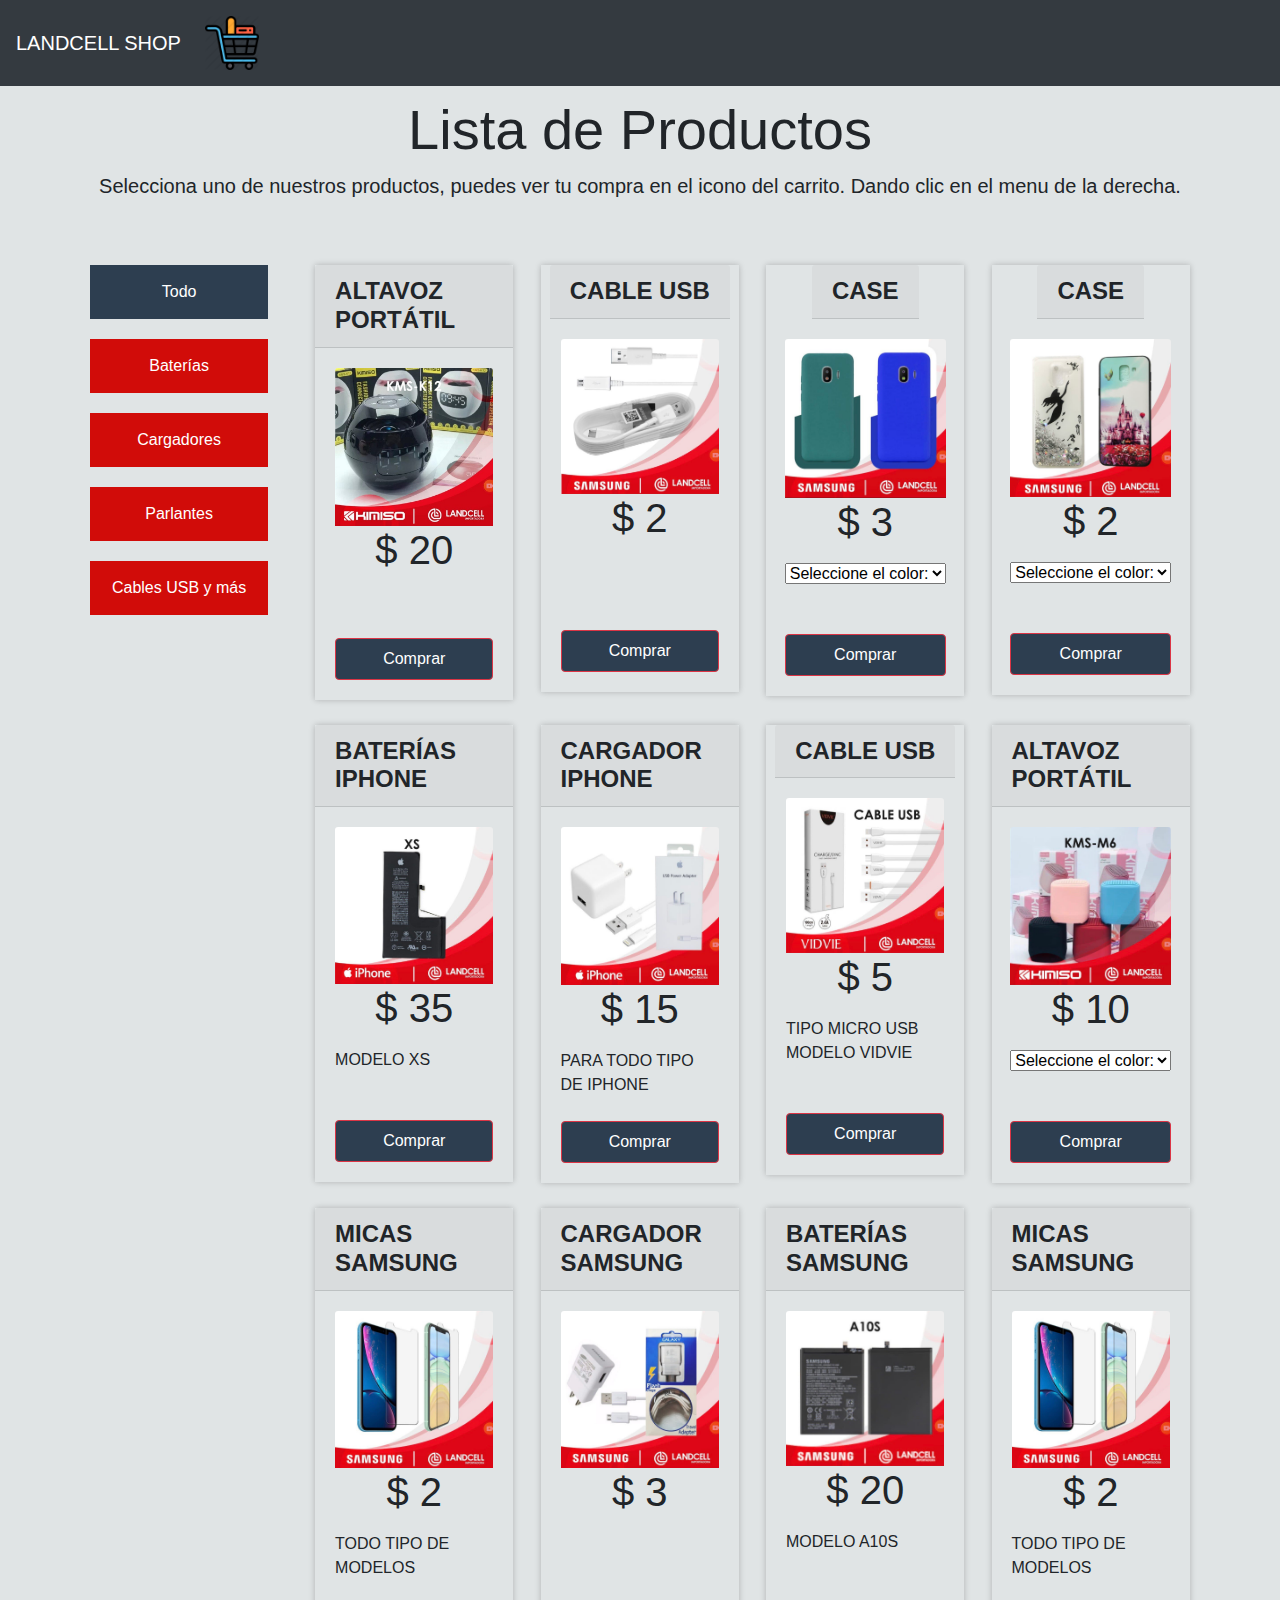
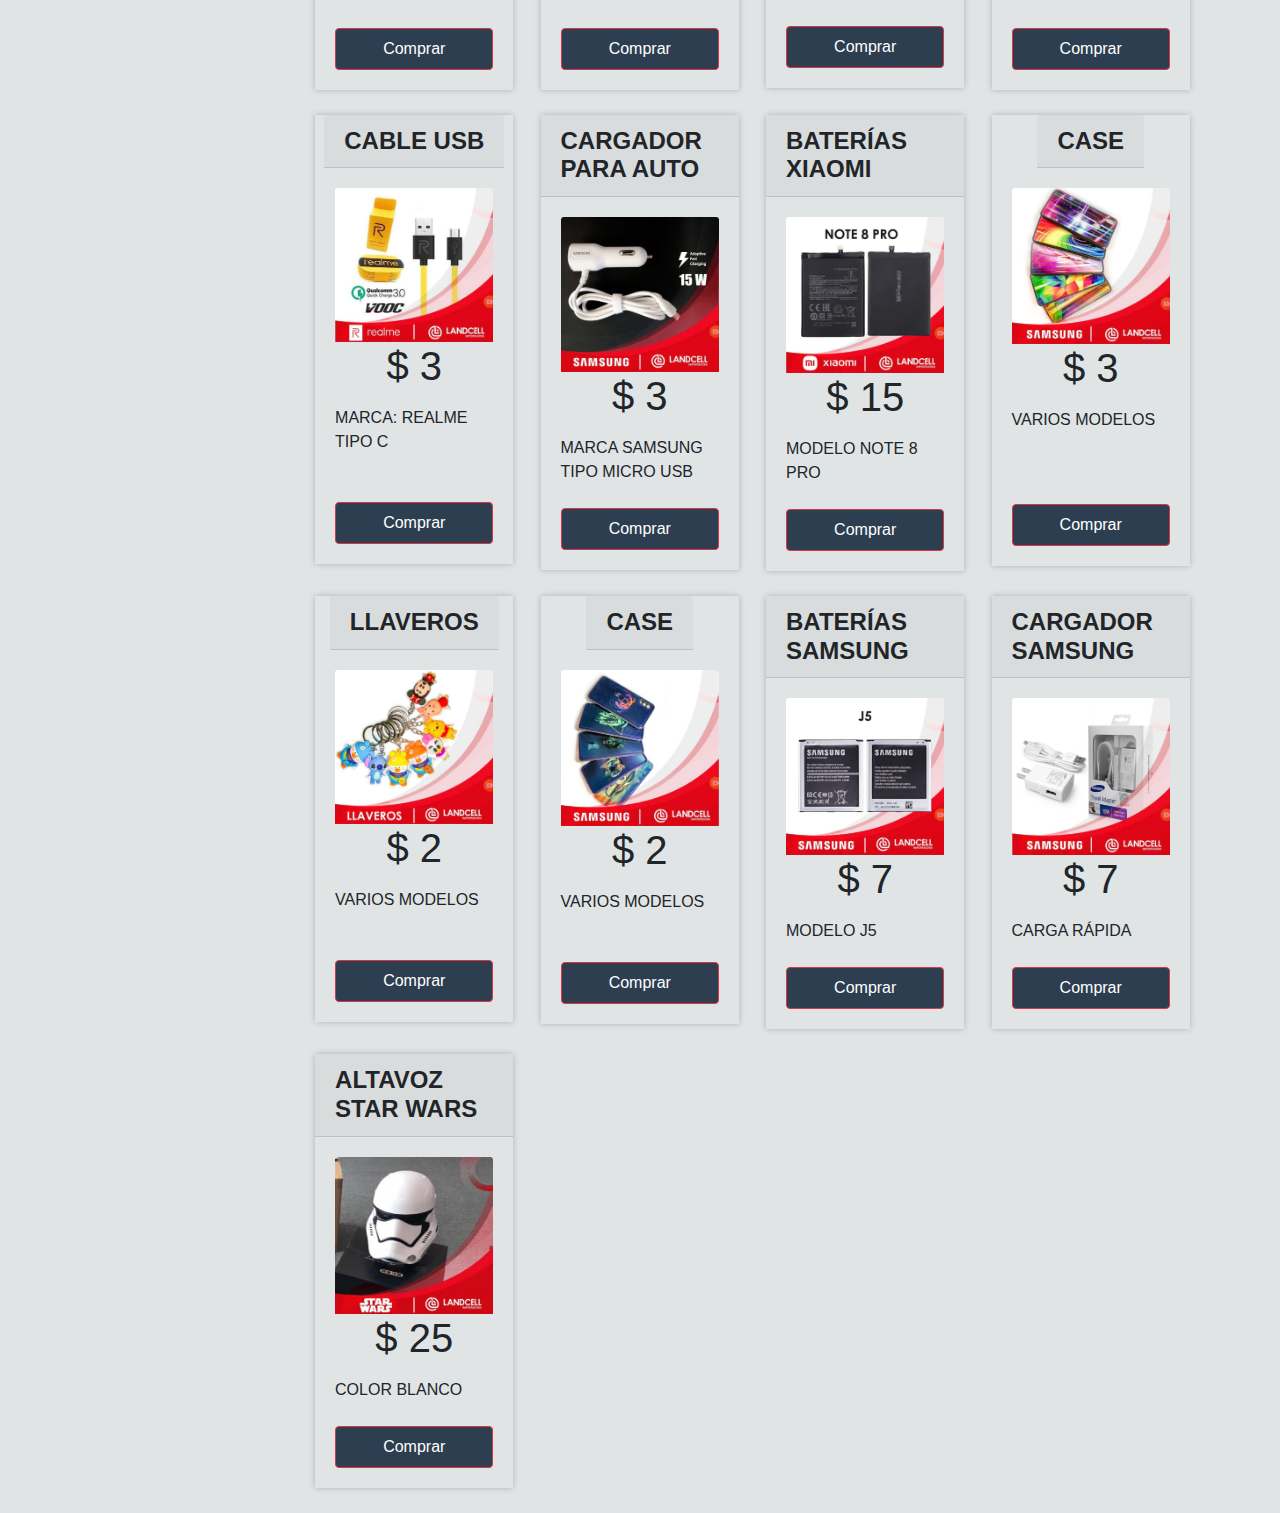
==== index1.html @ 5877c190 "Add files via upload" ====
<!DOCTYPE html>
<html lang="en">

<head>
    <meta charset="UTF-8">
    <meta name="viewport"
        content="width=device-width, user-scalable=no, initial-scale=1.0, maximum-scale=1.0, minimum-scale=1.0">
    <link rel="stylesheet" href="css/bootstrap.min.css">
    <link rel="stylesheet" href="css/estilo.css">
    <script src="js/popper.min.js"></script>
    <script src="js/jquery-3.2.1.js"></script>
	<script src="js/script.js"></script>
    <link rel="stylesheet" href="https://use.fontawesome.com/releases/v5.6.3/css/all.css" integrity="sha384-UHRtZLI+pbxtHCWp1t77Bi1L4ZtiqrqD80Kn4Z8NTSRyMA2Fd33n5dQ8lWUE00s/" crossorigin="anonymous">
    
    <link rel="stylesheet" href="css/sweetalert2.min.css">

    <title>LandCelL Shop</title>
</head>

<body>

    <header>
        <div class="container">
            <div class="row align-items-stretch justify-content-between">
                <nav class="navbar navbar-expand-md navbar-dark fixed-top bg-dark">
                    <a class="navbar-brand" href="#">LANDCELL SHOP</a>
                    <button class="navbar-toggler" type="button" data-toggle="collapse" data-target="#navbarCollapse"
                        aria-controls="navbarCollapse" aria-expanded="false" aria-label="Toggle navigation">
                        <span class="navbar-toggler-icon"></span>
                    </button>
                    <div class="collapse navbar-collapse" id="navbarCollapse">
                        <ul class="navbar-nav mr-auto">
                            <li class="nav-item dropdown">
                                <img src="img/cart.jpeg" class="nav-link dropdown-toggle img-fluid" height="70px"
                                    width="70px" href="#" id="dropdown01" data-toggle="dropdown" aria-haspopup="true"
                                    aria-expanded="false"></img>
                                <div id="carrito" class="dropdown-menu" aria-labelledby="navbarCollapse">
                                    <table id="lista-carrito" class="table">
                                        <thead>
                                            <tr>
                                                <th>Imagen</th>
                                                <th>Nombre</th>
                                                <th>Precio</th>
                                                
                                                <th></th>
                                            </tr>
                                        </thead>
                                        <tbody></tbody>
                                    </table>

                                    <a href="#" id="vaciar-carrito" class="btn btn-secondary btn-block">Vaciar Carrito</a>
                                    <a href="#" id="procesar-pedido" class="btn btn-danger btn-block">Procesar
                                        Compra</a>
                                </div>
                            </li>
                        </ul>
                    </div>
                </nav>
            </div>
        </div>
    </header>

    <main>
        <div class="pricing-header px-3 py-3 pt-md-5 pb-md-4 my-4 mx-auto text-center">
            <h1 class="display-4 mt-4">Lista de Productos</h1>
            <p class="lead">Selecciona uno de nuestros productos, puedes ver tu compra en el icono del carrito. Dando clic en el menu de la derecha.</p>
        </div>

        <div class="wrap">
            <div class="store-wrapper">
                <div class="category_list">
                    <a href="#" class="category_item" category="all">Todo</a>
                    <a href="#" class="category_item" category="baterias">Baterías</a>
                    <a href="#" class="category_item" category="cargadores">Cargadores</a>
                    <a href="#" class="category_item" category="parlantes">Parlantes</a>
                    <a href="#" class="category_item" category="cable">Cables USB y más</a>
                    <!-- <a href="#" class="category_item" category="audifonos">Audifonos</a> -->
                </div>
                <section class="products-list" id="lista-productos">

                    <!-- #1 -->
                    <div class="product-item" category="parlantes">
                        <div class="card-header">
                            <h4 class="my-0 font-weight-bold">ALTAVOZ PORTÁTIL</h4>
                        </div>
                        <div class="card-body">
                            <img src="img/1.jpg" class="card-img-top">
                            <h1 class="card-title pricing-card-title precio" style="text-align:center;">$ <span class="">20</span></h1>
                            <ul class="list-unstyled mt-3 mb-4">
                                <li></li>
                                <li></li>
                                <li><br></li>
                                <li></li>
                            </ul>
                            <a href="" class="btn btn-block btn-danger agregar-carrito" data-id="1">Comprar</a>
                        </div>
                    </div>

                    <!-- #2 -->
                    <div class="product-item" category="cable">
                        <div class="card-header">
                            <h4 class="my-0 font-weight-bold">CABLE USB </h4>
                        </div>
                        <div class="card-body">
                            <img src="img/2.jpg" class="card-img-top">
                            <h1 class="card-title pricing-card-title precio" style="text-align:center;">$ <span class="">2</span></h1>
                            <ul class="list-unstyled mt-3 mb-4">
                                <li></li>
                                <li></li>
                                <li></li>
                                <li><br><br></li>
                            </ul>
                            <a href="" class="btn btn-block btn-danger agregar-carrito" data-id="2">Comprar</a>
                        </div>
                    </div>

                    <!-- #3 -->
                    <div class="product-item" category="cable">
                        <div class="card-header">
                            <h4 class="my-0 font-weight-bold">CASE</h4>
                        </div>
                        <div class="card-body">
                            <img src="img/3.jpg" class="card-img-top">
                            <h1 class="card-title pricing-card-title precio" style="text-align:center;">$ <span class="">3</span></h1>
                            <ul class="list-unstyled mt-3 mb-4">
                                <select name="" id="colores">
                                    <option value="Rosa">Seleccione el color: </option>
                                    <option value="Azul">Azul</option>
                                    <option value="Verde">Verde</option> 
                                </select>
                            </ul><br>
                            <a href="" class="btn btn-block btn-danger agregar-carrito" data-id="3">Comprar</a>
                        </div>
                    </div>

                    <!-- #4 -->
                    <div class="product-item" category="cable">
                        <div class="card-header">
                            <h4 class="my-0 font-weight-bold">CASE</h4>
                        </div>
                        <div class="card-body">
                            <img src="img/4.jpg" class="card-img-top">
                            <h1 class="card-title pricing-card-title precio" style="text-align:center;">$ <span class="">2</span></h1>
                            <ul class="list-unstyled mt-3 mb-4">
                                <select name="" id="colores">
                                    <option value="Rosa">Seleccione el color: </option>
                                    <option value="Blanco">Blanco</option>
                                    <option value="Negro">Negro</option>
                                </select>
                            </ul><br>
                            <a href="" class="btn btn-block btn-danger agregar-carrito" data-id="4">Comprar</a>
                        </div>
                    </div>

                    <!-- #5 -->
                    <div class="product-item" category="baterias">
                        <div class="card-header">
                            <h4 class="my-0 font-weight-bold">BATERÍAS IPHONE</h4>
                        </div>
                        <div class="card-body">
                            <img src="img/5.jpg" class="card-img-top">
                            <h1 class="card-title pricing-card-title precio" style="text-align:center;">$ <span class="">35</span></h1>
                            <ul class="list-unstyled mt-3 mb-4">
                                <li></li>
                                <li>MODELO XS</li>
                                <li><br></li>
                                <li></li>
                            </ul>
                            <a href="" class="btn btn-block btn-danger agregar-carrito" data-id="5">Comprar</a>
                        </div>
                    </div>

                    <!-- #6 -->
                    <div class="product-item" category="cargadores">
                        <div class="card-header">
                            <h4 class="my-0 font-weight-bold">CARGADOR IPHONE</h4>
                        </div>
                        <div class="card-body">
                            <img src="img/6.jpg" class="card-img-top">
                            <h1 class="card-title pricing-card-title precio" style="text-align:center;">$ <span class="">15</span></h1>
                            <ul class="list-unstyled mt-3 mb-4">
                                <li></li>
                                <li></li>
                                <li>PARA TODO TIPO DE IPHONE</li>
                                <li></li>
                            </ul>
                            <a href="" class="btn btn-block btn-danger agregar-carrito" data-id="6">Comprar</a>
                        </div>
                    </div>

                    <!-- #7 -->
                    <div class="product-item" category="cable">
                        <div class="card-header">
                            <h4 class="my-0 font-weight-bold">CABLE USB</h4>
                        </div>
                        <div class="card-body">
                            <img src="img/7.jpg" class="card-img-top">
                            <h1 class="card-title pricing-card-title precio" style="text-align:center;">$ <span class="">5</span></h1>
                            <ul class="list-unstyled mt-3 mb-4">
                                <li></li>
                                <li>TIPO MICRO USB </li>
                                <li></li>
                                <li>MODELO VIDVIE</li>
                            </ul><br>
                            <a href="" class="btn btn-block btn-danger agregar-carrito" data-id="7">Comprar</a>
                        </div>
                    </div>

                    <!-- #8 -->
                    <div class="product-item" category="parlantes">
                        <div class="card-header">
                            <h4 class="my-0 font-weight-bold">ALTAVOZ PORTÁTIL</h4>
                        </div>
                        <div class="card-body">
                            <img src="img/8.jpg" class="card-img-top">
                            <h1 class="card-title pricing-card-title precio" style="text-align:center;">$ <span class="">10</span></h1>
                            <ul class="list-unstyled mt-3 mb-4">
                                <select name="" id="colores">
                                    <option value="Rosa">Seleccione el color: </option>
                                    <option value="Rosa">Rosa</option>
                                    <option value="Celeste">Celeste</option>
                                    <option value="Negro">Negro</option>
                                    <option value="Rojo">Rojo</option>
                                    <option value="Café">Café</option>
                                </select>
                            </ul><br>
                            <a href="" class="btn btn-block btn-danger agregar-carrito" data-id="8">Comprar</a>
                        </div>
                    </div>

                    <!-- #9 -->
                    <div class="product-item" category="cable">
                        <div class="card-header">
                            <h4 class="my-0 font-weight-bold">MICAS SAMSUNG</h4>
                        </div>
                        <div class="card-body">
                            <img src="img/9.jpg" class="card-img-top">
                            <h1 class="card-title pricing-card-title precio" style="text-align:center;">$ <span class="">2</span></h1>
                            <ul class="list-unstyled mt-3 mb-4">
                                <li>TODO TIPO DE MODELOS</li>
                                <li></li>
                                <li></li>
                                <li><br></li>
                            </ul>
                            <a href="" class="btn btn-block btn-danger agregar-carrito" data-id="9">Comprar</a>
                        </div>
                    </div>

                    <!-- #10 -->
                    <div class="product-item" category="cargadores">
                        <div class="card-header">
                            <h4 class="my-0 font-weight-bold">CARGADOR SAMSUNG</h4>
                        </div>
                        <div class="card-body">
                            <img src="img/10.jpg" class="card-img-top">
                            <h1 class="card-title pricing-card-title precio" style="text-align:center;">$ <span class="">3</span></h1>
                            <ul class="list-unstyled mt-3 mb-4">
                                <li></li>
                                <li><br></li>
                                <li></li>
                                <li></li>
                            </ul><br><br>
                            <a href="" class="btn btn-block btn-danger agregar-carrito" data-id="9">Comprar</a>
                        </div>
                    </div>

                    <!-- #12 -->
                    <div class="product-item" category="baterias">
                        <div class="card-header">
                            <h4 class="my-0 font-weight-bold">BATERÍAS SAMSUNG</h4>
                        </div>
                        <div class="card-body">
                            <img src="img/12.jpg" class="card-img-top">
                            <h1 class="card-title pricing-card-title precio" style="text-align:center;">$ <span class="">20</span></h1>
                            <ul class="list-unstyled mt-3 mb-4">
                                <li></li>
                                <li>MODELO A10S</li>
                                <li></li>
                                <li></li>
                            </ul><br><br>
                            <a href="" class="btn btn-block btn-danger agregar-carrito" data-id="9">Comprar</a>
                        </div>
                    </div>

                    <!-- #13 -->
                    <div class="product-item" category="cable">
                        <div class="card-header">
                            <h4 class="my-0 font-weight-bold">MICAS SAMSUNG</h4>
                        </div>
                        <div class="card-body">
                            <img src="img/13.jpg" class="card-img-top">
                            <h1 class="card-title pricing-card-title precio" style="text-align:center;">$ <span class="">2</span></h1>
                            <ul class="list-unstyled mt-3 mb-4">
                                <li></li>
                                <li>TODO TIPO DE MODELOS</li>
                                <li></li>
                                <li></li>
                            </ul><br>
                            <a href="" class="btn btn-block btn-danger agregar-carrito" data-id="9">Comprar</a>
                        </div>
                    </div>

                    <!-- #14 -->
                    <div class="product-item" category="cable">
                            <div class="card-header">
                                <h4 class="my-0 font-weight-bold">CABLE USB</h4>
                            </div>
                            <div class="card-body">
                                <img src="img/14.jpg" class="card-img-top">
                                <h1 class="card-title pricing-card-title precio" style="text-align:center;">$ <span class="">3</span></h1>
                                <ul class="list-unstyled mt-3 mb-4">
                                    <li></li>
                                    <li>MARCA: REALME</li>
                                    <li>TIPO C</li>
                                    <li></li>
                                </ul><br>
                                <a href="" class="btn btn-block btn-danger agregar-carrito" data-id="9">Comprar</a>
                            </div>
                    </div>

                    <!-- #15 -->
                    <div class="product-item" category="cargadores">
                        <div class="card-header">
                            <h4 class="my-0 font-weight-bold">CARGADOR PARA AUTO</h4>
                        </div>
                        <div class="card-body">
                            <img src="img/15.jpg" class="card-img-top">
                            <h1 class="card-title pricing-card-title precio" style="text-align:center;">$ <span class="">3</span></h1>
                            <ul class="list-unstyled mt-3 mb-4">
                                <li></li>
                                <li>MARCA SAMSUNG</li>
                                <li>TIPO MICRO USB</li>
                                <li></li>
                            </ul>
                            <a href="" class="btn btn-block btn-danger agregar-carrito" data-id="9">Comprar</a>
                        </div>
                    </div>

                    <!-- #16 -->
                    <div class="product-item" category="baterias">
                        <div class="card-header">
                            <h4 class="my-0 font-weight-bold">BATERÍAS XIAOMI</h4>
                        </div>
                        <div class="card-body">
                            <img src="img/16.jpg" class="card-img-top">
                            <h1 class="card-title pricing-card-title precio" style="text-align:center;">$ <span class="">15</span></h1>
                            <ul class="list-unstyled mt-3 mb-4">
                                <li></li>
                                <li>MODELO NOTE 8 PRO</li>
                                <li></li>
                                <li></li>
                            </ul>
                            <a href="" class="btn btn-block btn-danger agregar-carrito" data-id="9">Comprar</a>
                        </div>
                    </div>

                    <!-- #17 -->
                    <div class="product-item" category="cable">
                            <div class="card-header">
                                <h4 class="my-0 font-weight-bold">CASE</h4>
                            </div>
                            <div class="card-body">
                                <img src="img/17.jpg" class="card-img-top">
                                <h1 class="card-title pricing-card-title precio" style="text-align:center;">$ <span class="">3</span></h1>
                                <ul class="list-unstyled mt-3 mb-4">
                                    <li></li>
                                    <li>VARIOS MODELOS</li>
                                    <li></li>
                                    <li></li>
                                </ul><br><br>
                                <a href="" class="btn btn-block btn-danger agregar-carrito" data-id="9">Comprar</a>
                            </div>
                    </div>

                    <!-- #18 -->
                    <div class="product-item" category="cable">
                        <div class="card-header">
                            <h4 class="my-0 font-weight-bold">LLAVEROS</h4>
                        </div>
                        <div class="card-body">
                            <img src="img/18.jpg" class="card-img-top">
                            <h1 class="card-title pricing-card-title precio" style="text-align:center;">$ <span class="">2</span></h1>
                            <ul class="list-unstyled mt-3 mb-4">
                                <li></li>
                                <li>VARIOS MODELOS</li>
                                <li></li>
                                <li></li>
                            </ul><br>
                            <a href="" class="btn btn-block btn-danger agregar-carrito" data-id="9">Comprar</a>
                        </div>
                    </div>

                    <!-- #19 -->
                    <div class="product-item" category="cable">
                        <div class="card-header">
                            <h4 class="my-0 font-weight-bold">CASE</h4>
                        </div>
                        <div class="card-body">
                            <img src="img/19.jpg" class="card-img-top">
                            <h1 class="card-title pricing-card-title precio" style="text-align:center;">$ <span class="">2</span></h1>
                            <ul class="list-unstyled mt-3 mb-4">
                                <li></li>
                                <li>VARIOS MODELOS</li>
                                <li></li>
                                <li></li>
                            </ul><br>
                            <a href="" class="btn btn-block btn-danger agregar-carrito" data-id="9">Comprar</a>
                        </div>
                    </div>

                    <!-- #20 -->
                    <div class="product-item" category="baterias">
                        <div class="card-header">
                            <h4 class="my-0 font-weight-bold">BATERÍAS SAMSUNG</h4>
                        </div>
                        <div class="card-body">
                            <img src="img/20.jpg" class="card-img-top">
                            <h1 class="card-title pricing-card-title precio" style="text-align:center;">$ <span class="">7</span></h1>
                            <ul class="list-unstyled mt-3 mb-4">
                                <li></li>
                                <li>MODELO J5</li>
                                <li></li>
                                <li></li>
                            </ul>
                            <a href="" class="btn btn-block btn-danger agregar-carrito" data-id="9">Comprar</a>
                        </div>
                    </div>

                    <!-- #21 -->
                    <div class="product-item" category="cargadores">
                        <div class="card-header">
                            <h4 class="my-0 font-weight-bold">CARGADOR SAMSUNG</h4>
                        </div>
                        <div class="card-body">
                            <img src="img/21.jpg" class="card-img-top">
                            <h1 class="card-title pricing-card-title precio" style="text-align:center;">$ <span class="">7</span></h1>
                            <ul class="list-unstyled mt-3 mb-4">
                                <li></li>
                                <li>CARGA RÁPIDA</li>
                                <li></li>
                                <li></li>
                            </ul>
                            <a href="" class="btn btn-block btn-danger agregar-carrito" data-id="9">Comprar</a>
                        </div>
                    </div>

                    <!-- #22 -->
                    <div class="product-item" category="parlantes">
                        <div class="card-header">
                            <h4 class="my-0 font-weight-bold">ALTAVOZ STAR WARS</h4>
                        </div>
                        <div class="card-body">
                            <img src="img/22.jpg" class="card-img-top">
                            <h1 class="card-title pricing-card-title precio" style="text-align:center;">$ <span class="">25</span></h1>
                            <ul class="list-unstyled mt-3 mb-4">
                                <li></li>
                                <li>COLOR BLANCO</li>
                                <li></li>
                                <li></li>
                            </ul>
                            <a href="" class="btn btn-block btn-danger agregar-carrito" data-id="9">Comprar</a>
                        </div>
                    </div>
                </section>
            </div>
        </div>

        </div>
        
    </main>

    <script src="js/jquery-3.4.1.min.js"></script>
    <script src="js/bootstrap.min.js"></script>
    <script src="js/sweetalert2.min.js"></script>
    <script src="js/carrito.js"></script>
    <script src="js/pedido.js"></script>

</body>

</html>
---- css/estilo.css ----
#cargando {
    display: none;
}

body{
	background: #E0E4E5;
	font-family: 'Open Sans', sans-serif;
}

.wrap{
	max-width: 1100px;
	width: 90%;
	margin: auto;
}

.wrap > h1{
	color: #494B4D;
	font-weight: 400;
	display: flex;
	flex-direction: column;
	text-align: center;
	margin: 15px 0px;
}

.wrap > h1:after{
	content: '';
	width: 100%;
	height: 1px;
	background: #C7C7C7;
	margin: 20px 0;
}

.store-wrapper{
	display: flex;
	flex-wrap: wrap;
}

.category_list{
	display: flex;
	flex-direction: column;
	width: 18%;
}

.category_list .category_item{
	display: block;
	width: 90%;
	padding: 15px 0;
	margin-bottom: 20px;
	background: #D10C09;

	text-align: center;
	text-decoration: none;
	color: #fff;
}

.category_list .ct_item-active{
	background: #2D3E50;
}

/* PRODUCTOS ============*/

.products-list{
	width: 82%;
	display: flex;
	flex-wrap: wrap;
}


.products-list .product-item{
	width: 22%;
	margin-left: 3%;
	margin-bottom: 25px;
	box-shadow: 0px 0px 6px 0px rgba(0,0,0,0.22);

	display: flex;
	flex-direction: column;
	align-items: center;
	align-self: flex-start;

	transition: all .4s;
}

.products-list .product-item img{
	width: 100%;
}

.products-list .product-item a{
	display: block;
	width: 100%;
	padding: 8px 0;
	background: #2D3E50;

	color: #fff;
	text-align: center;
	text-decoration: none;
}

/* RESPONSIVE */

@media screen and (max-width: 1100px){
	.products-list .product-item{
		width: 30.3%;
	}
}

@media screen and (max-width: 900px){
	.category_list,
	.products-list{
		width: 100%;
	}

	.category_list{
		flex-direction: row;
		justify-content: space-between;
	}

	.category_list .category_item{
		align-self: flex-start;
		width: 15%;
		font-size: 14px;
	}

	.products-list .product-item{
		margin-left: 4.5%;
	}

	.products-list .product-item:nth-child(3n+1){
		margin-left: 0px;
	}
}

@media screen and (max-width: 700px){
	.category_list{
		flex-direction: column;
	}
	.category_list .category_item{
		width: 100%;
		margin-bottom: 10px;
	}
}

@media screen and (max-width: 600px){

	.products-list .product-item{
		width: 47.5%;
	}

	.products-list .product-item:nth-child(3n+1){
		margin-left: 4.5%;
	}

	.products-list .product-item:nth-child(2n+1){
		margin-left: 0px;
	}

}

@media screen and (max-width: 350px){
	.products-list .product_item{
		width: 100%;
		margin-left: 0px;
	}
}
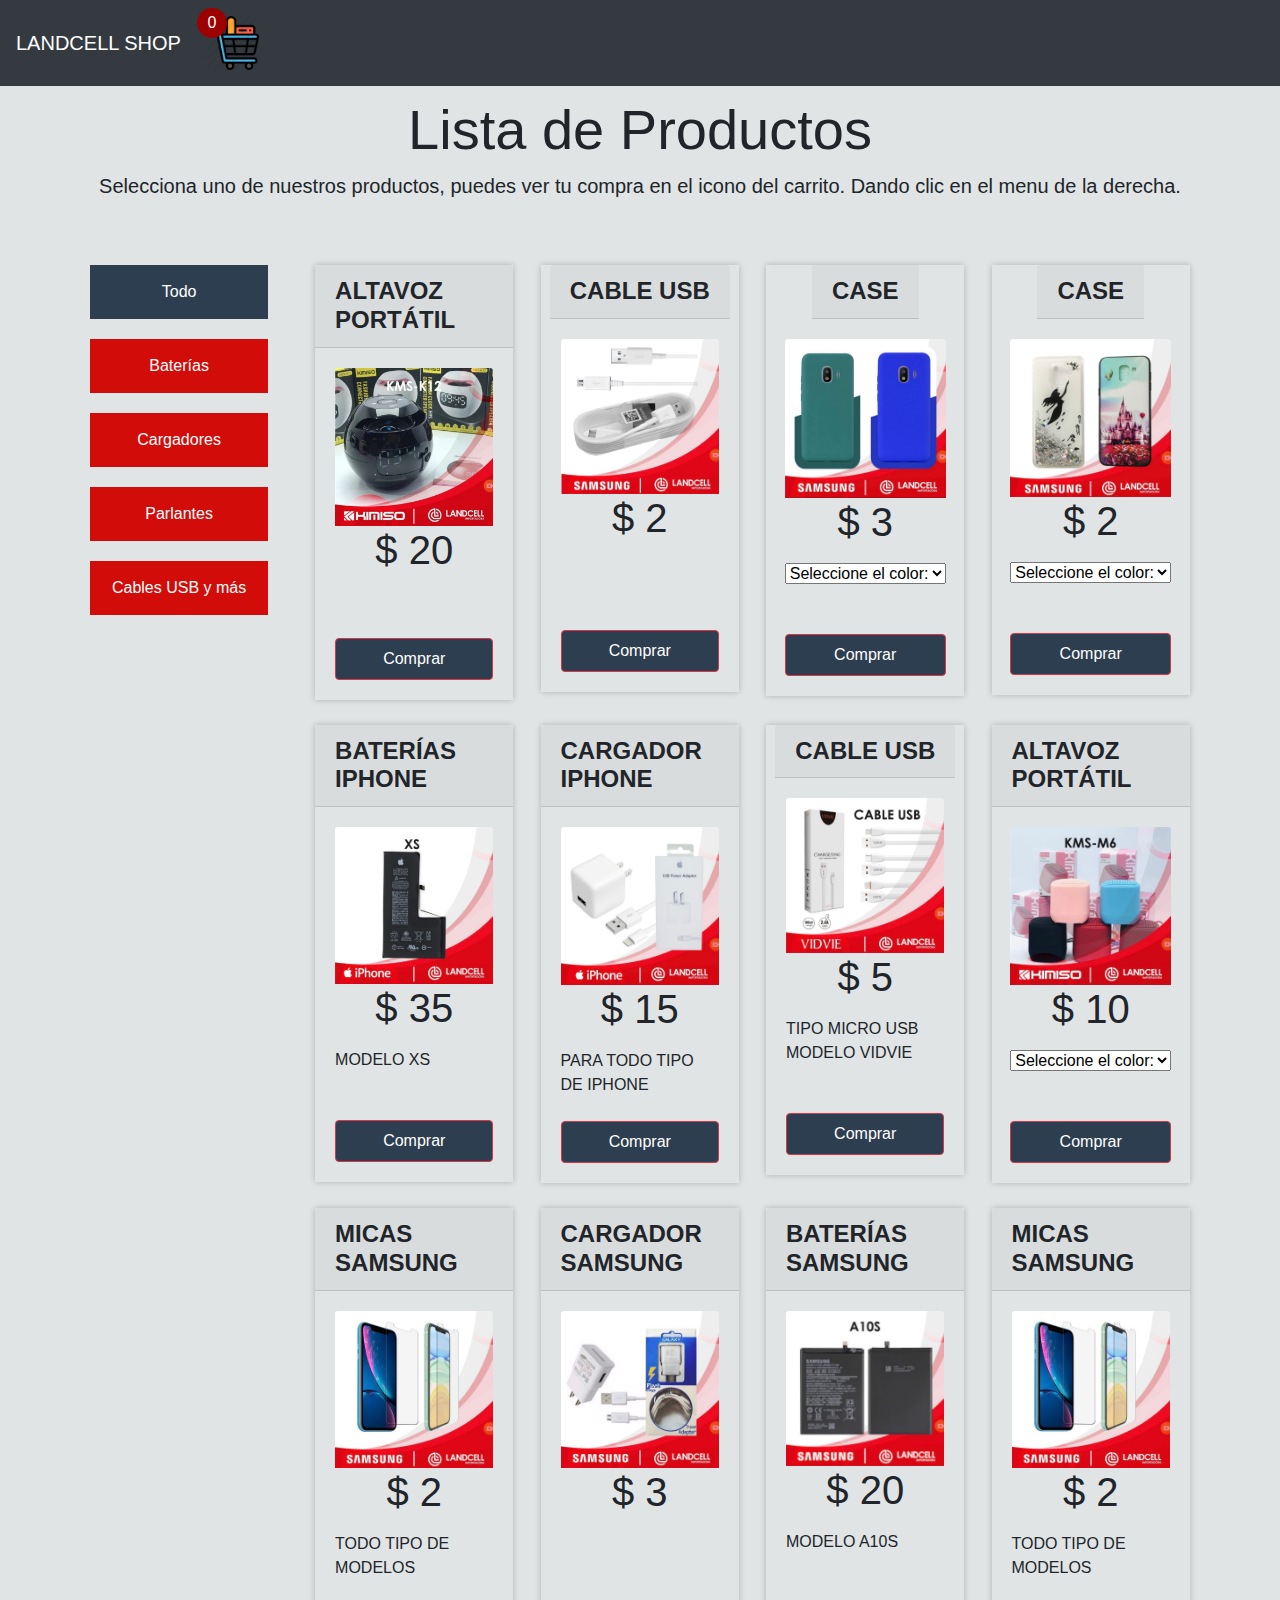
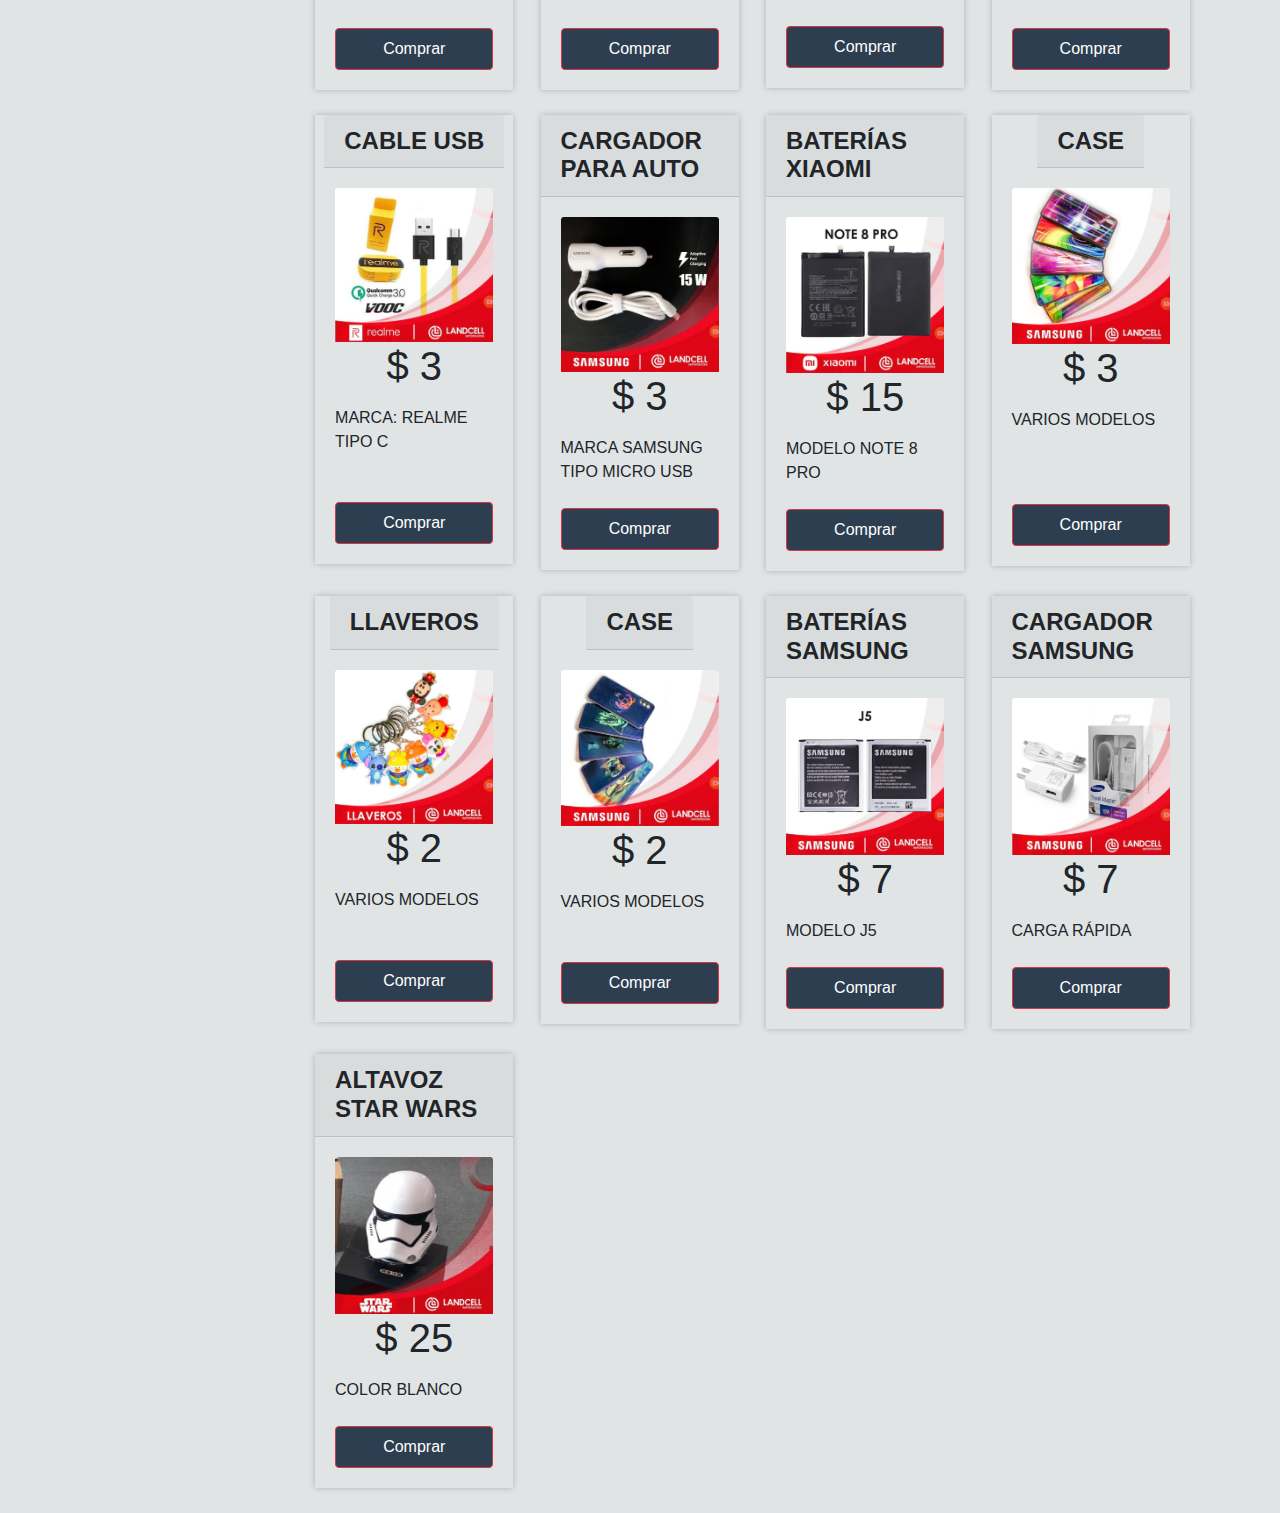
==== commit b9b2d8ad: "show number items cart" ====
--- a/index1.html
+++ b/index1.html
@@ -30,7 +30,8 @@
                     </button>
                     <div class="collapse navbar-collapse" id="navbarCollapse">
                         <ul class="navbar-nav mr-auto">
-                            <li class="nav-item dropdown">
+                            <li class="nav-item dropdown cart-icon">
+                                <span>0</span>
                                 <img src="img/cart.jpeg" class="nav-link dropdown-toggle img-fluid" height="70px"
                                     width="70px" href="#" id="dropdown01" data-toggle="dropdown" aria-haspopup="true"
                                     aria-expanded="false"></img>
@@ -40,12 +41,13 @@
                                             <tr>
                                                 <th>Imagen</th>
                                                 <th>Nombre</th>
+                                                <th>Cantidad</th>
                                                 <th>Precio</th>
-                                                
                                                 <th></th>
                                             </tr>
                                         </thead>
-                                        <tbody></tbody>
+                                        <tbody>
+                                        </tbody>
                                     </table>
 
                                     <a href="#" id="vaciar-carrito" class="btn btn-secondary btn-block">Vaciar Carrito</a>
--- a/css/estilo.css
+++ b/css/estilo.css
@@ -11,6 +11,17 @@
 	max-width: 1100px;
 	width: 90%;
 	margin: auto;
+}
+
+.cart-icon span {
+	position: absolute;
+	background: rgb(157, 0, 0);
+	border-radius: 50%;
+	width: 30px;
+	height: 30px;
+	text-align: center;
+	padding-top: 3px;
+	color: #fff;
 }
 
 .wrap > h1{
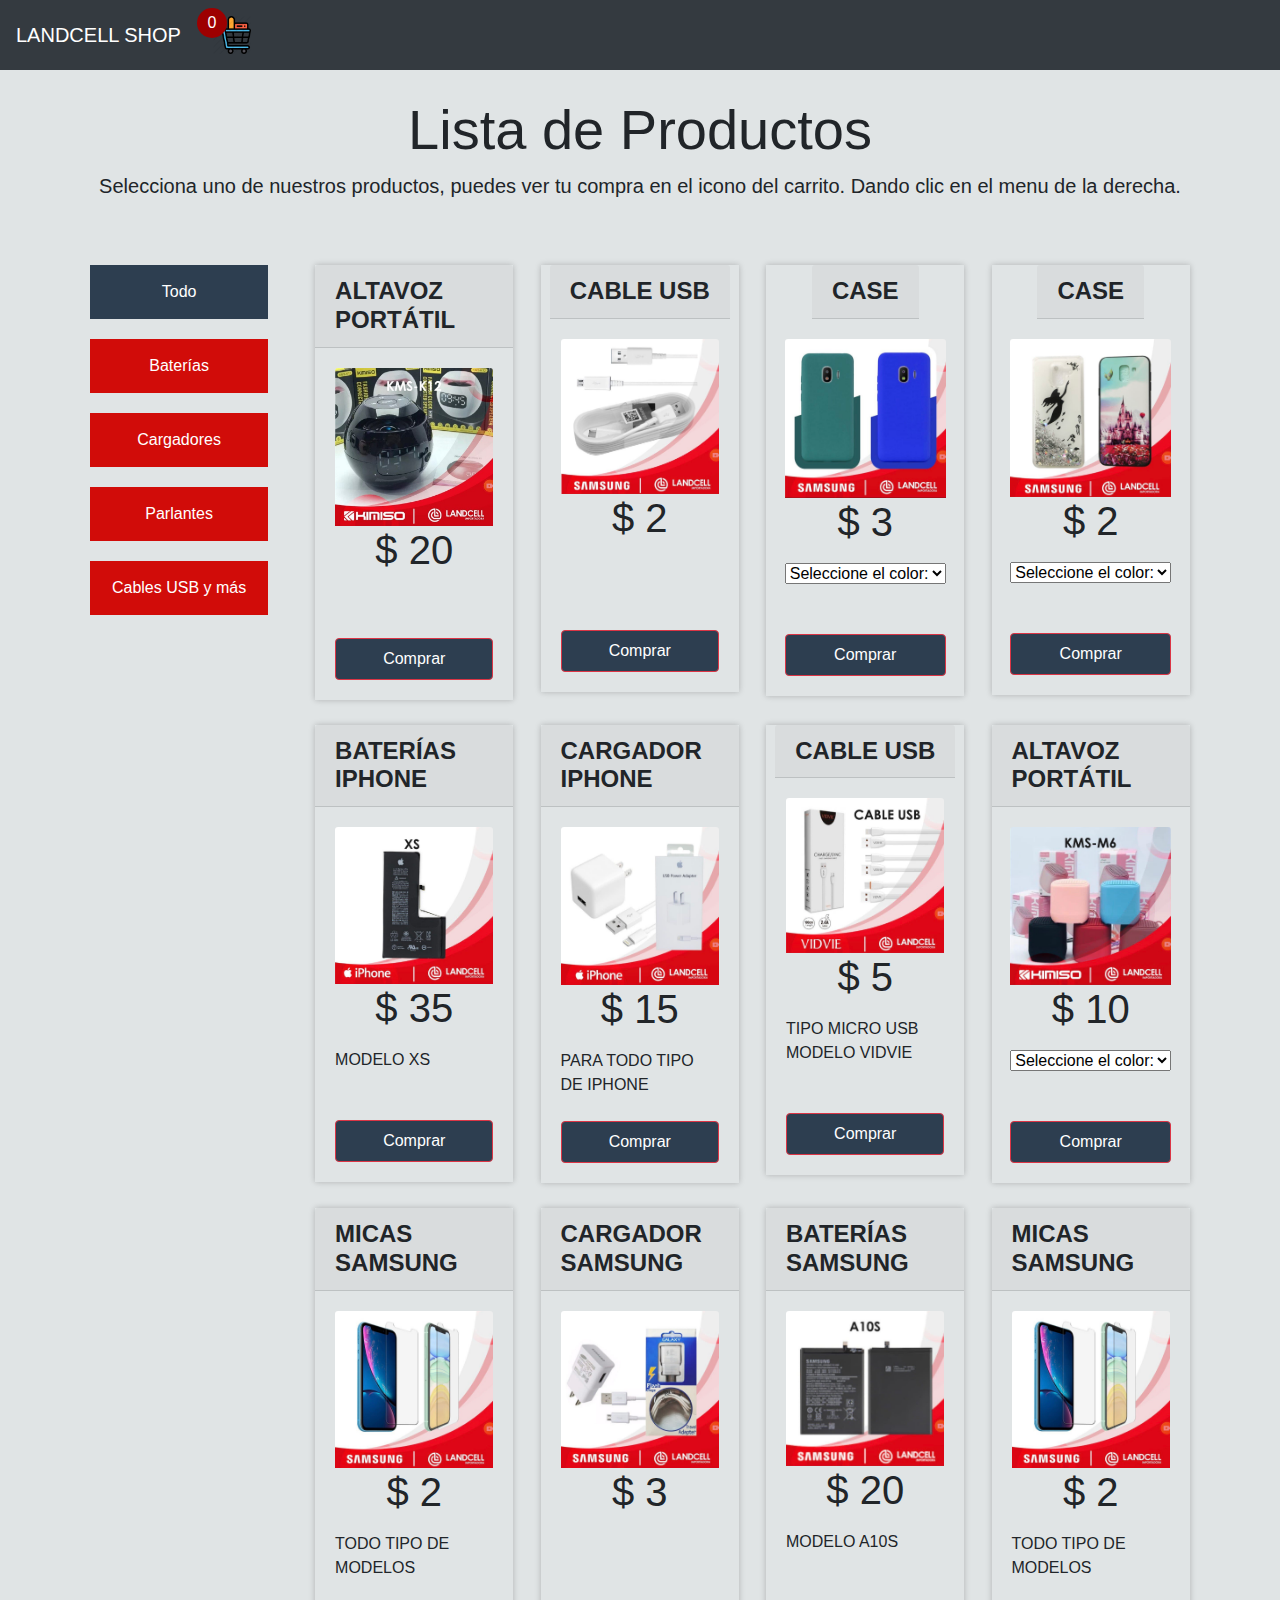
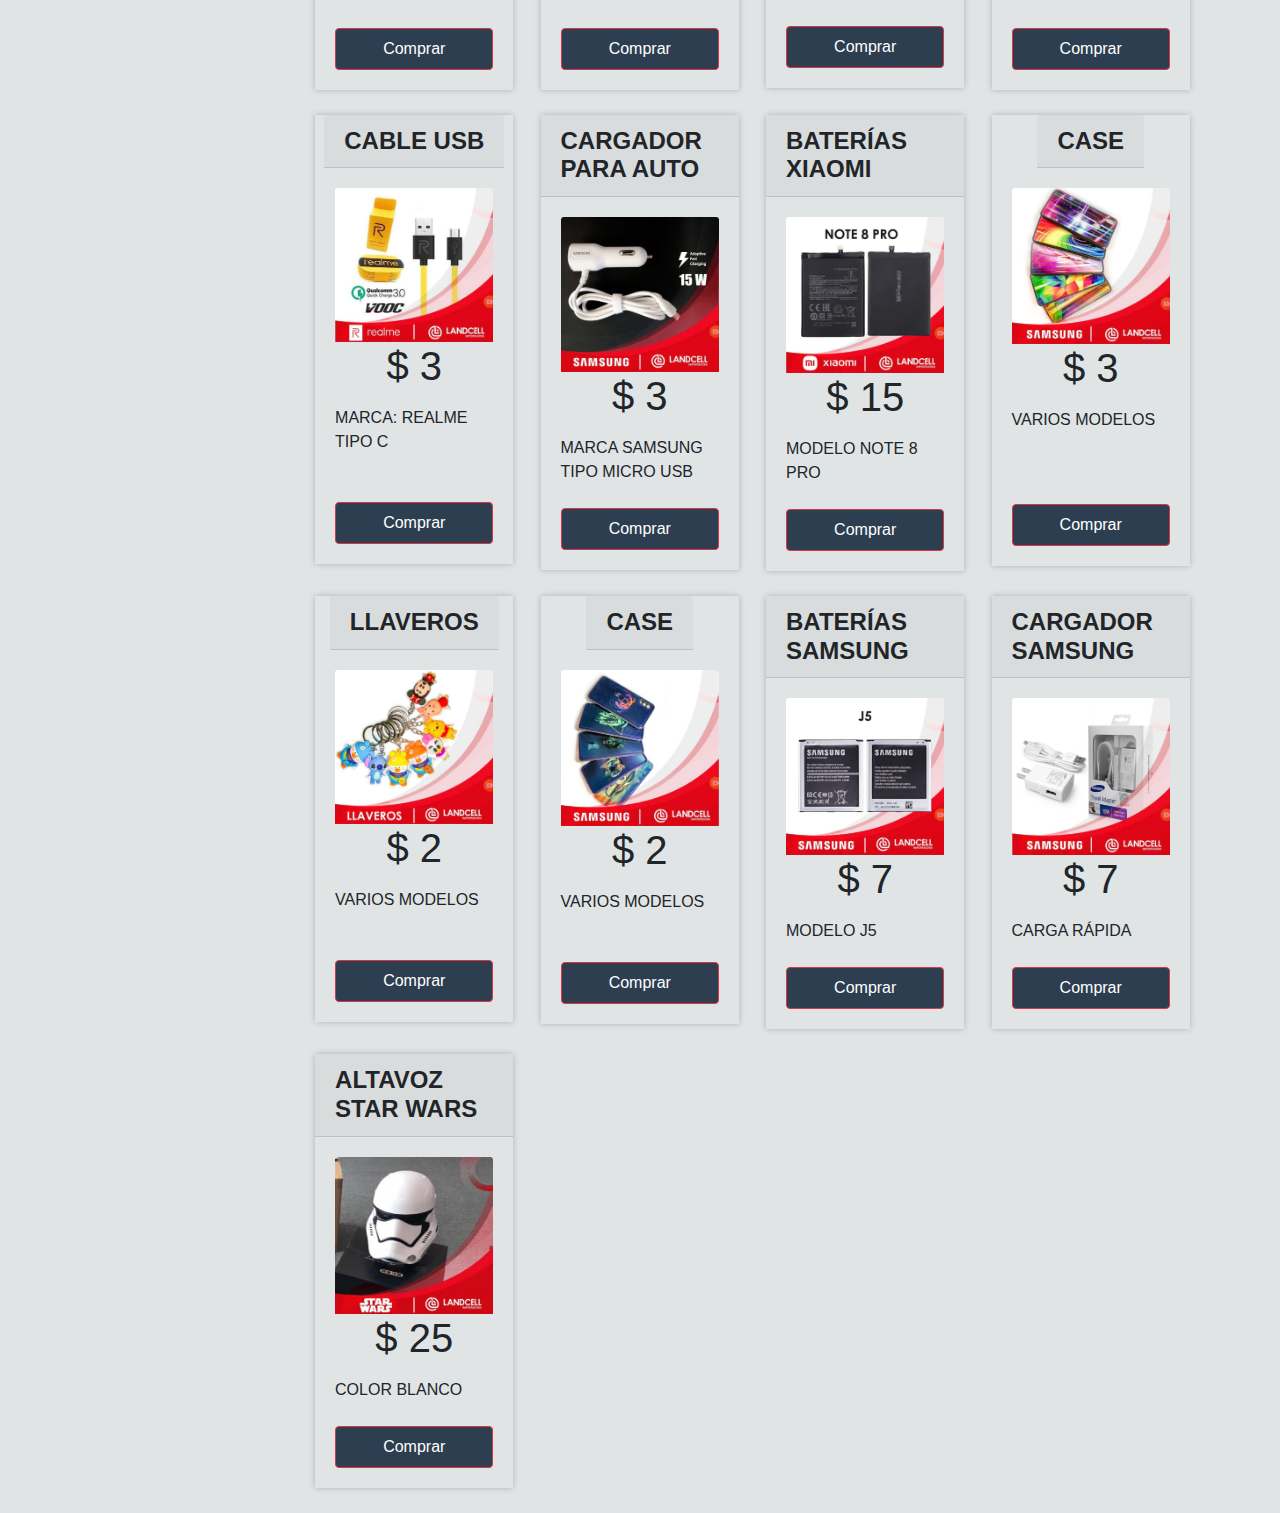
==== commit 67fb6544: "make major styles" ====
--- a/index1.html
+++ b/index1.html
@@ -24,39 +24,32 @@
             <div class="row align-items-stretch justify-content-between">
                 <nav class="navbar navbar-expand-md navbar-dark fixed-top bg-dark">
                     <a class="navbar-brand" href="#">LANDCELL SHOP</a>
-                    <button class="navbar-toggler" type="button" data-toggle="collapse" data-target="#navbarCollapse"
-                        aria-controls="navbarCollapse" aria-expanded="false" aria-label="Toggle navigation">
-                        <span class="navbar-toggler-icon"></span>
-                    </button>
-                    <div class="collapse navbar-collapse" id="navbarCollapse">
-                        <ul class="navbar-nav mr-auto">
-                            <li class="nav-item dropdown cart-icon">
-                                <span>0</span>
-                                <img src="img/cart.jpeg" class="nav-link dropdown-toggle img-fluid" height="70px"
-                                    width="70px" href="#" id="dropdown01" data-toggle="dropdown" aria-haspopup="true"
-                                    aria-expanded="false"></img>
-                                <div id="carrito" class="dropdown-menu" aria-labelledby="navbarCollapse">
-                                    <table id="lista-carrito" class="table">
-                                        <thead>
-                                            <tr>
-                                                <th>Imagen</th>
-                                                <th>Nombre</th>
-                                                <th>Cantidad</th>
-                                                <th>Precio</th>
-                                                <th></th>
-                                            </tr>
-                                        </thead>
-                                        <tbody>
-                                        </tbody>
-                                    </table>
-
-                                    <a href="#" id="vaciar-carrito" class="btn btn-secondary btn-block">Vaciar Carrito</a>
-                                    <a href="#" id="procesar-pedido" class="btn btn-danger btn-block">Procesar
-                                        Compra</a>
-                                </div>
-                            </li>
-                        </ul>
-                    </div>
+                        <div class="cart-icon">
+                            <span>0</span>
+                            <img src="img/cart.jpeg" class="nav-link dropdown-toggle img-fluid" height="70px"
+                                width="70px" href="#" id="dropdown01" data-toggle="dropdown" aria-haspopup="true"
+                                aria-expanded="false"></img>
+                            <div id="carrito" class="dropdown-menu" aria-labelledby="navbarCollapse">
+                                <table id="lista-carrito" class="table">
+                                    <thead>
+                                        <tr>
+                                            <th>Imagen</th>
+                                            <th>Nombre</th>
+                                            <th>Cant</th>
+                                            <th>Precio</th>
+                                            <th></th>
+                                        </tr>
+                                    </thead>
+                                    <tbody>
+                                    </tbody>
+                                </table>
+
+                                <a href="#" id="vaciar-carrito" class="btn btn-secondary btn-block">Vaciar Carrito</a>
+                                <a href="#" id="procesar-pedido" class="btn btn-danger btn-block">Procesar
+                                    Compra</a>
+                            </div>
+                        </div>
+                    
                 </nav>
             </div>
         </div>
--- a/css/estilo.css
+++ b/css/estilo.css
@@ -164,6 +164,11 @@
 		margin-left: 0px;
 	}
 
+	#carrito {
+		max-height: calc(100vh - 200px);
+		overflow: auto;
+	}
+
 }
 
 @media screen and (max-width: 350px){
